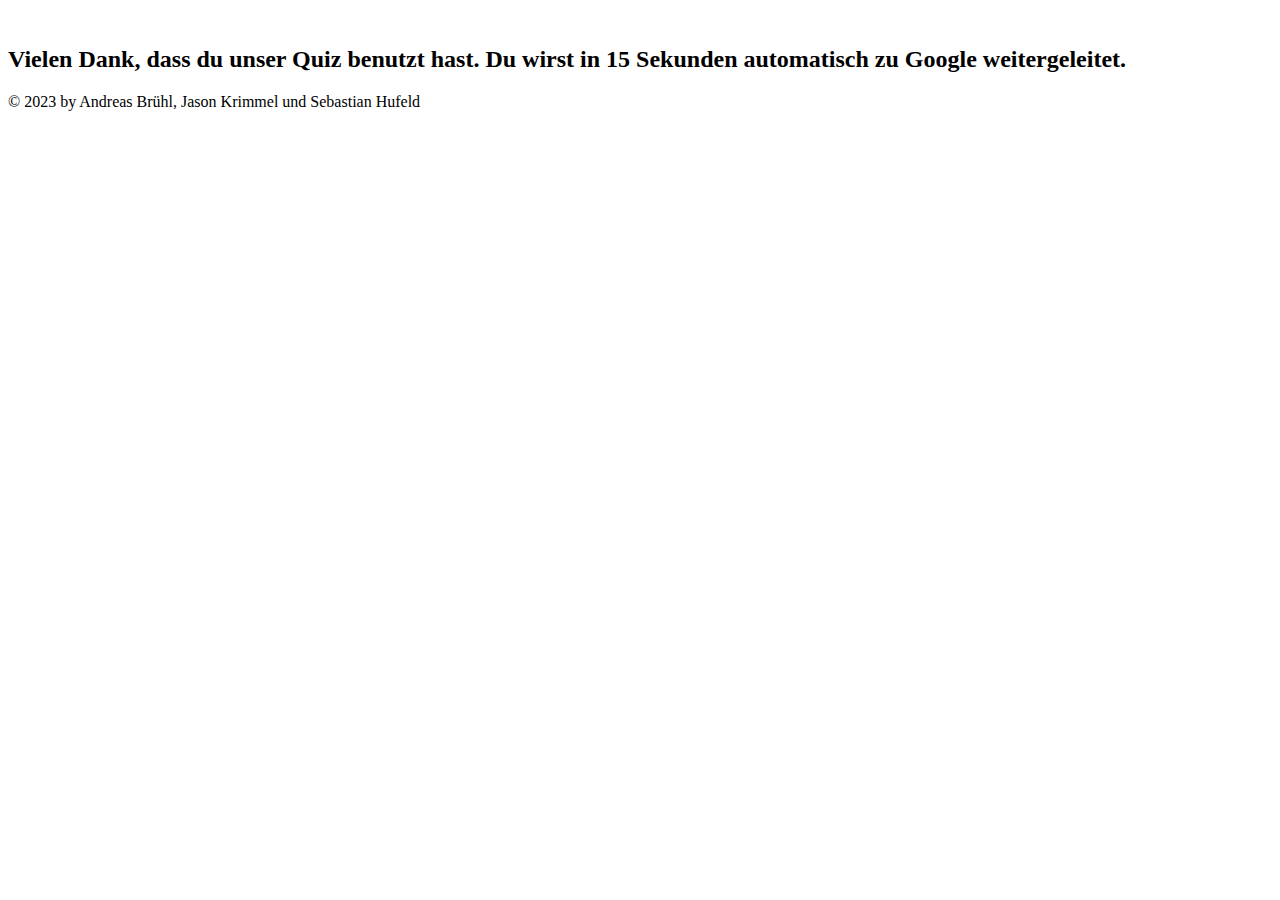
==== Quiztopia/Pages/ending.html @ 5f7fb3a3 "Offlineversion von Quiztopia zum Starten per Liveserver in VSCode" ====
<!DOCTYPE html>
<html>
<head>
  <meta charset="UTF-8">
  <title>Quiz | Ende</title>
  <meta name="author" content="<Author-Name>">
  <meta name="keywords" content="<Keywords>">
  <meta http-equiv="refresh" content="15; URL=https://www.google.de">
  <link rel="stylesheet" href="/Style/ending.css">
</head>
<body>
  <div class="container">
    <div class="logo">
      <a href="/Pages/start.html"><img src="/IMG/Logo/Logo_Dunkel.png" alt=""></a>
    </div>
    <h2>Vielen Dank, dass du unser Quiz benutzt hast. Du wirst in 15 Sekunden automatisch zu Google weitergeleitet.</h2>
    <div id="content">
      <div id="timer"></div>
    </div>
  </div>
  
  <script>
    var timeLeft = 15;
    var elem = document.getElementById('timer');
    
    var timerId = setInterval(countdown, 1000);
    
    function countdown() {
      if (timeLeft == -1) {
        clearTimeout(timerId);
        doSomething();
      } else {
        elem.innerHTML = 'Weiterleitung in ' + timeLeft;
        timeLeft--;
      }
    }
    
    function doSomething() {
      window.location.href = "https://www.google.de";
    }
  </script>

  <footer class="footer">© 2023 by Andreas Brühl, Jason Krimmel und Sebastian Hufeld</footer>  
</body>
</html>
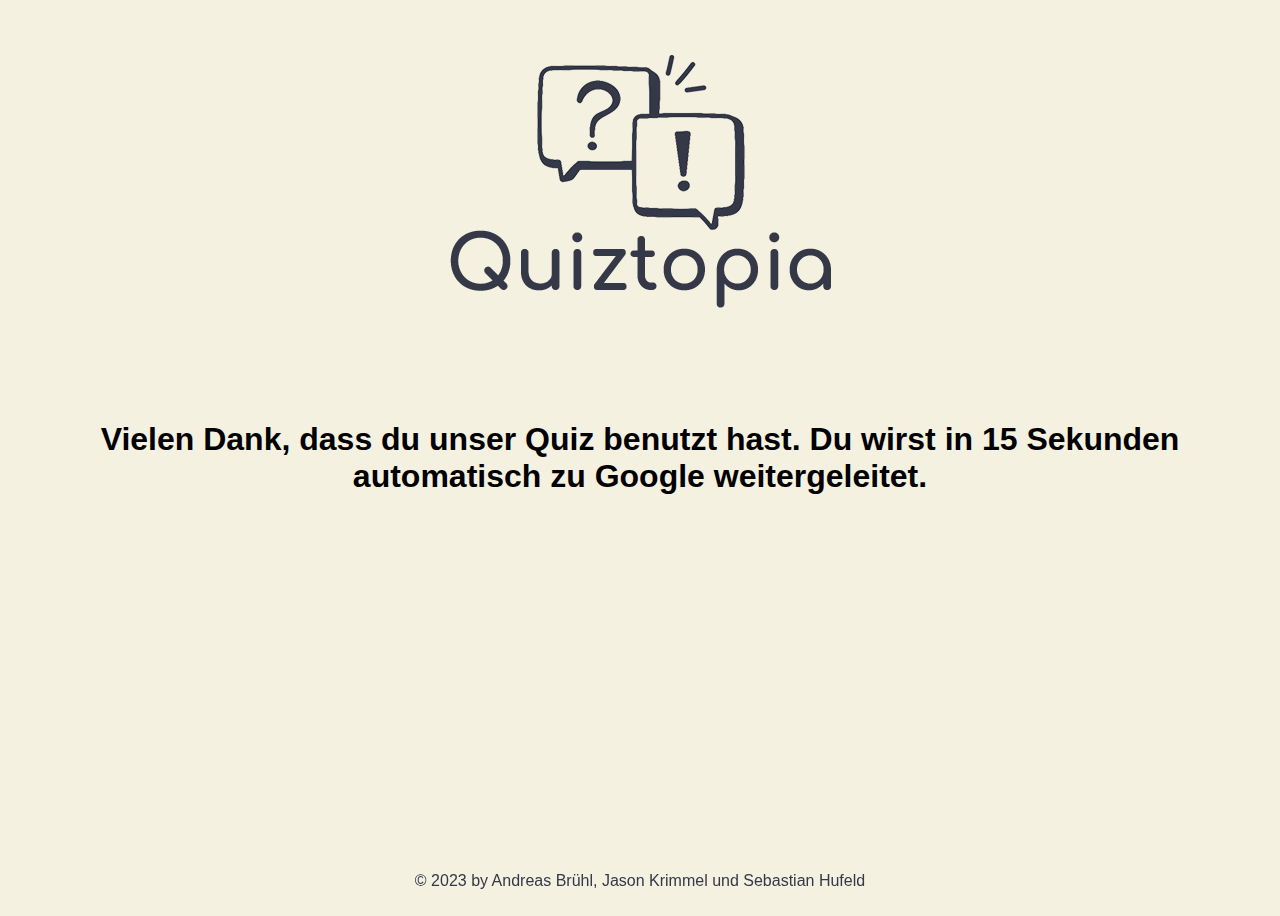
==== commit f5898ece: "Offlineversion von Quiztopia zum Starten per Liveserver in VSCode" ====
--- a/Quiztopia/Pages/ending.html
+++ b/Quiztopia/Pages/ending.html
@@ -6,12 +6,12 @@
   <meta name="author" content="<Author-Name>">
   <meta name="keywords" content="<Keywords>">
   <meta http-equiv="refresh" content="15; URL=https://www.google.de">
-  <link rel="stylesheet" href="/Style/ending.css">
+  <link rel="stylesheet" href="/Quiztopia/Style/ending.css">
 </head>
 <body>
   <div class="container">
     <div class="logo">
-      <a href="/Pages/start.html"><img src="/IMG/Logo/Logo_Dunkel.png" alt=""></a>
+      <a href="/Quiztopia/Pages/start.html"><img src="/Quiztopia/IMG/Logo/Logo_Dunkel.png" alt=""></a>
     </div>
     <h2>Vielen Dank, dass du unser Quiz benutzt hast. Du wirst in 15 Sekunden automatisch zu Google weitergeleitet.</h2>
     <div id="content">
--- a/Quiztopia/Style/ending.css
+++ b/Quiztopia/Style/ending.css
@@ -0,0 +1,60 @@
+body {
+    background-color: #F4F1E1;    
+    display: flex;
+    flex-direction: column;
+    justify-content: center;
+    align-items: center;
+    min-height: 100vh;
+    font-family: 'Oswald', sans-serif;
+    overflow: hidden;
+}
+
+h1 {
+  text-align: center;
+  margin-bottom: 20px;
+  color: #343847;
+  margin-top: 120px;
+}
+
+h2 {
+    text-align: center;
+    font-size: xx-large;
+    padding: 40px;
+    margin: 0;
+}
+
+#content {
+    display: flex;
+    flex-direction: column;
+    align-items: center;
+    font-size: x-large;
+    max-width: 600px;
+    margin: 0 auto;
+}
+
+#timer {
+    font-family: 'Oswald', sans-serif;
+    color: #343847;
+    font-size: xx-large;
+}
+
+
+.footer {
+  text-align: center;
+  font-family: 'Oswald', sans-serif;
+  color: #343847;
+  padding: 10px 0;
+  position: fixed; 
+  bottom: 0; 
+  left: 0; 
+  right: 0; 
+}
+
+.logo{
+  text-align: center;
+  margin-top: 40px;
+  position: fixed;
+  top: 0;
+  left: 0;
+  right: 0;
+}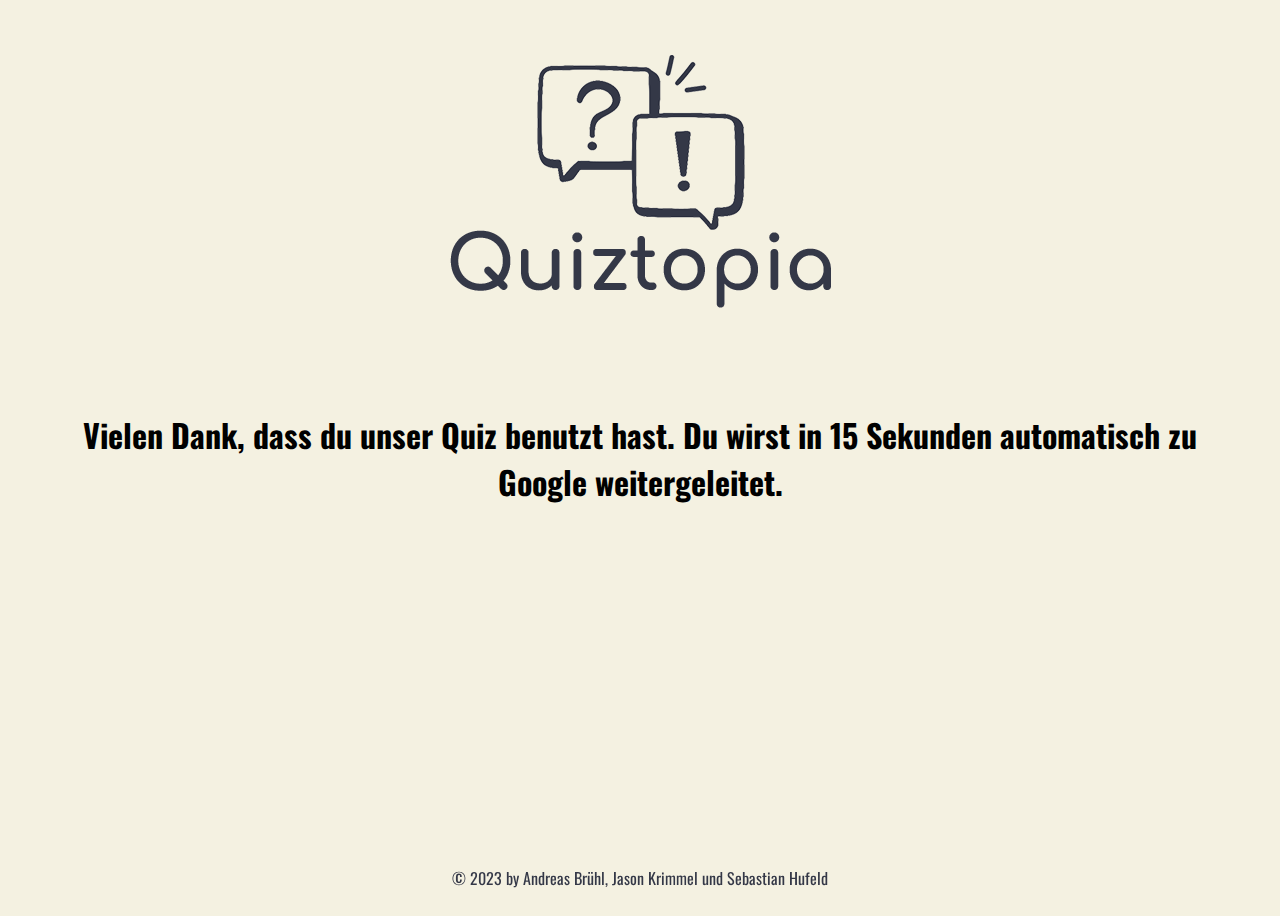
==== commit 30b95cfb: "Fonts korrekt hinzugefügt" ====
--- a/Quiztopia/Pages/ending.html
+++ b/Quiztopia/Pages/ending.html
@@ -3,8 +3,9 @@
 <head>
   <meta charset="UTF-8">
   <title>Quiz | Ende</title>
-  <meta name="author" content="<Author-Name>">
-  <meta name="keywords" content="<Keywords>">
+    <link rel="preconnect" href="https://fonts.googleapis.com">
+<link rel="preconnect" href="https://fonts.gstatic.com" crossorigin>
+<link href="https://fonts.googleapis.com/css2?family=Oswald:wght@500&display=swap" rel="stylesheet">
   <meta http-equiv="refresh" content="15; URL=https://www.google.de">
   <link rel="stylesheet" href="/Quiztopia/Style/ending.css">
 </head>
